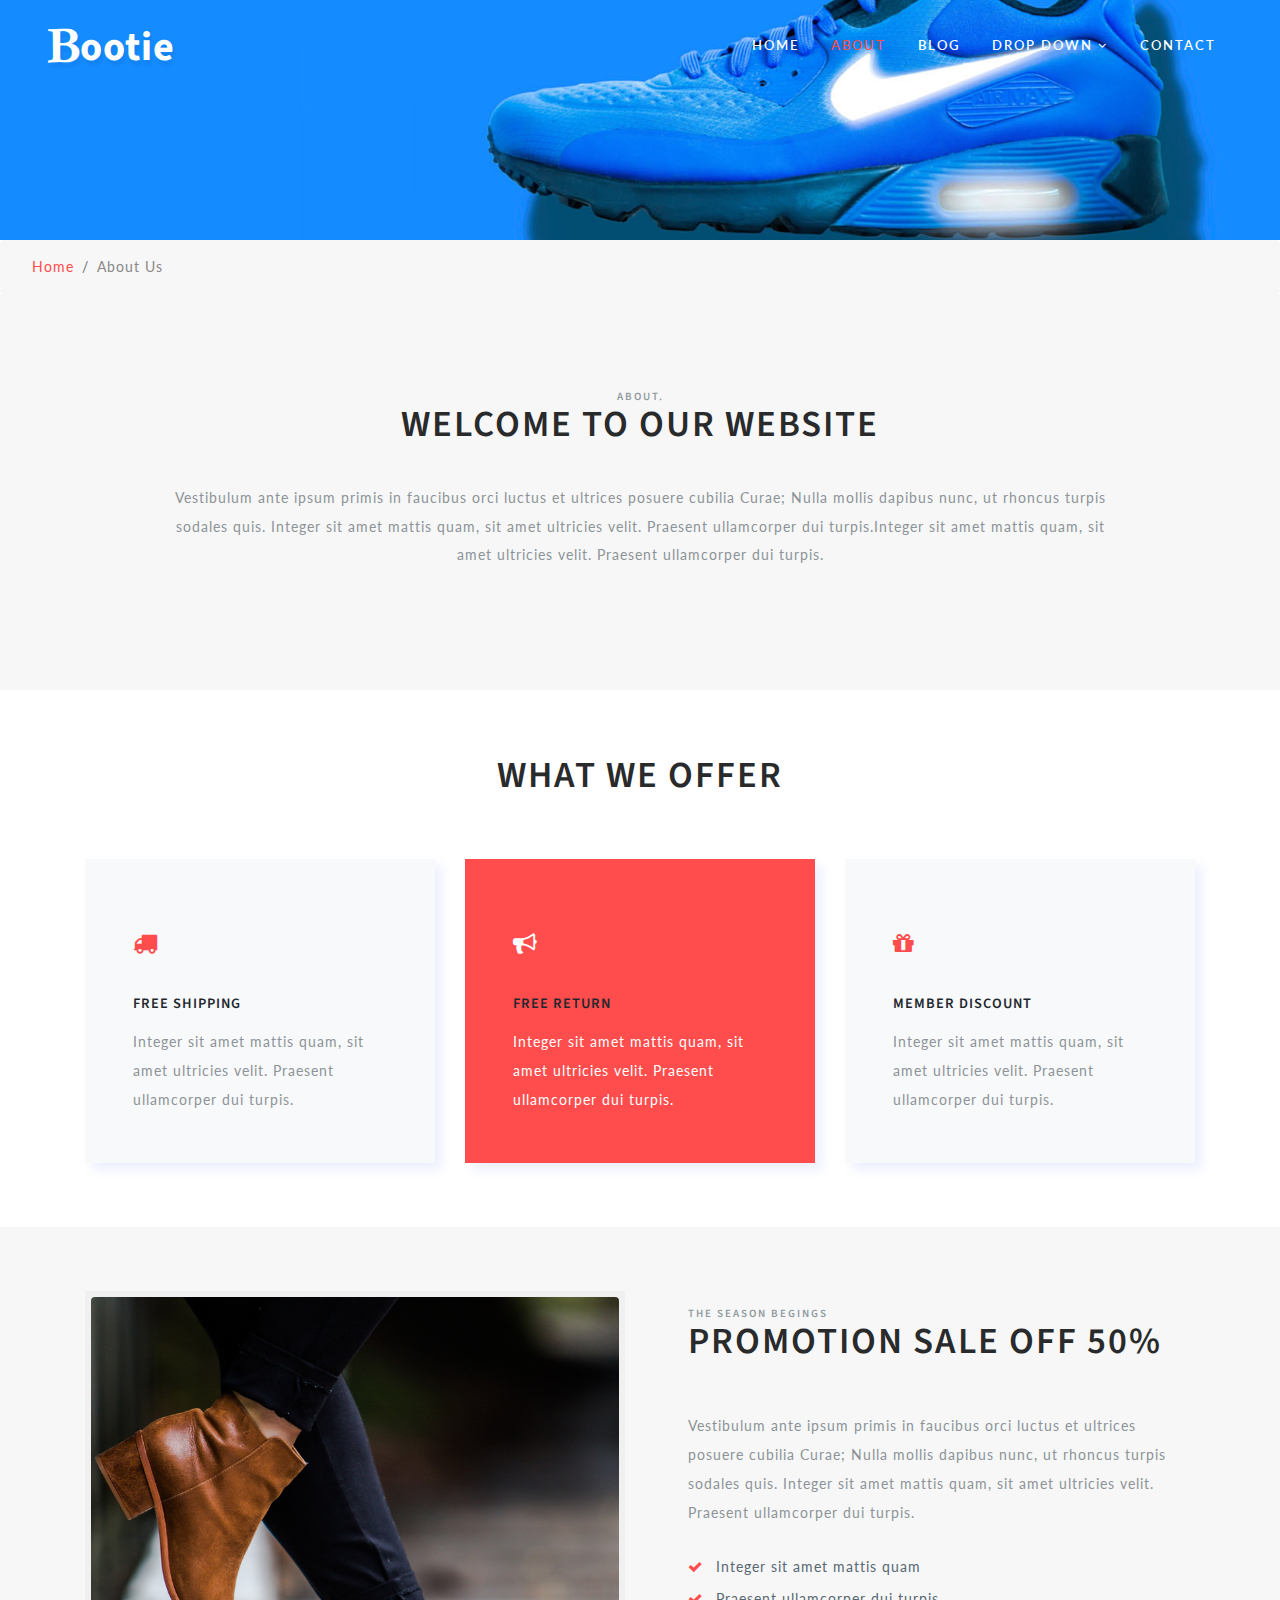
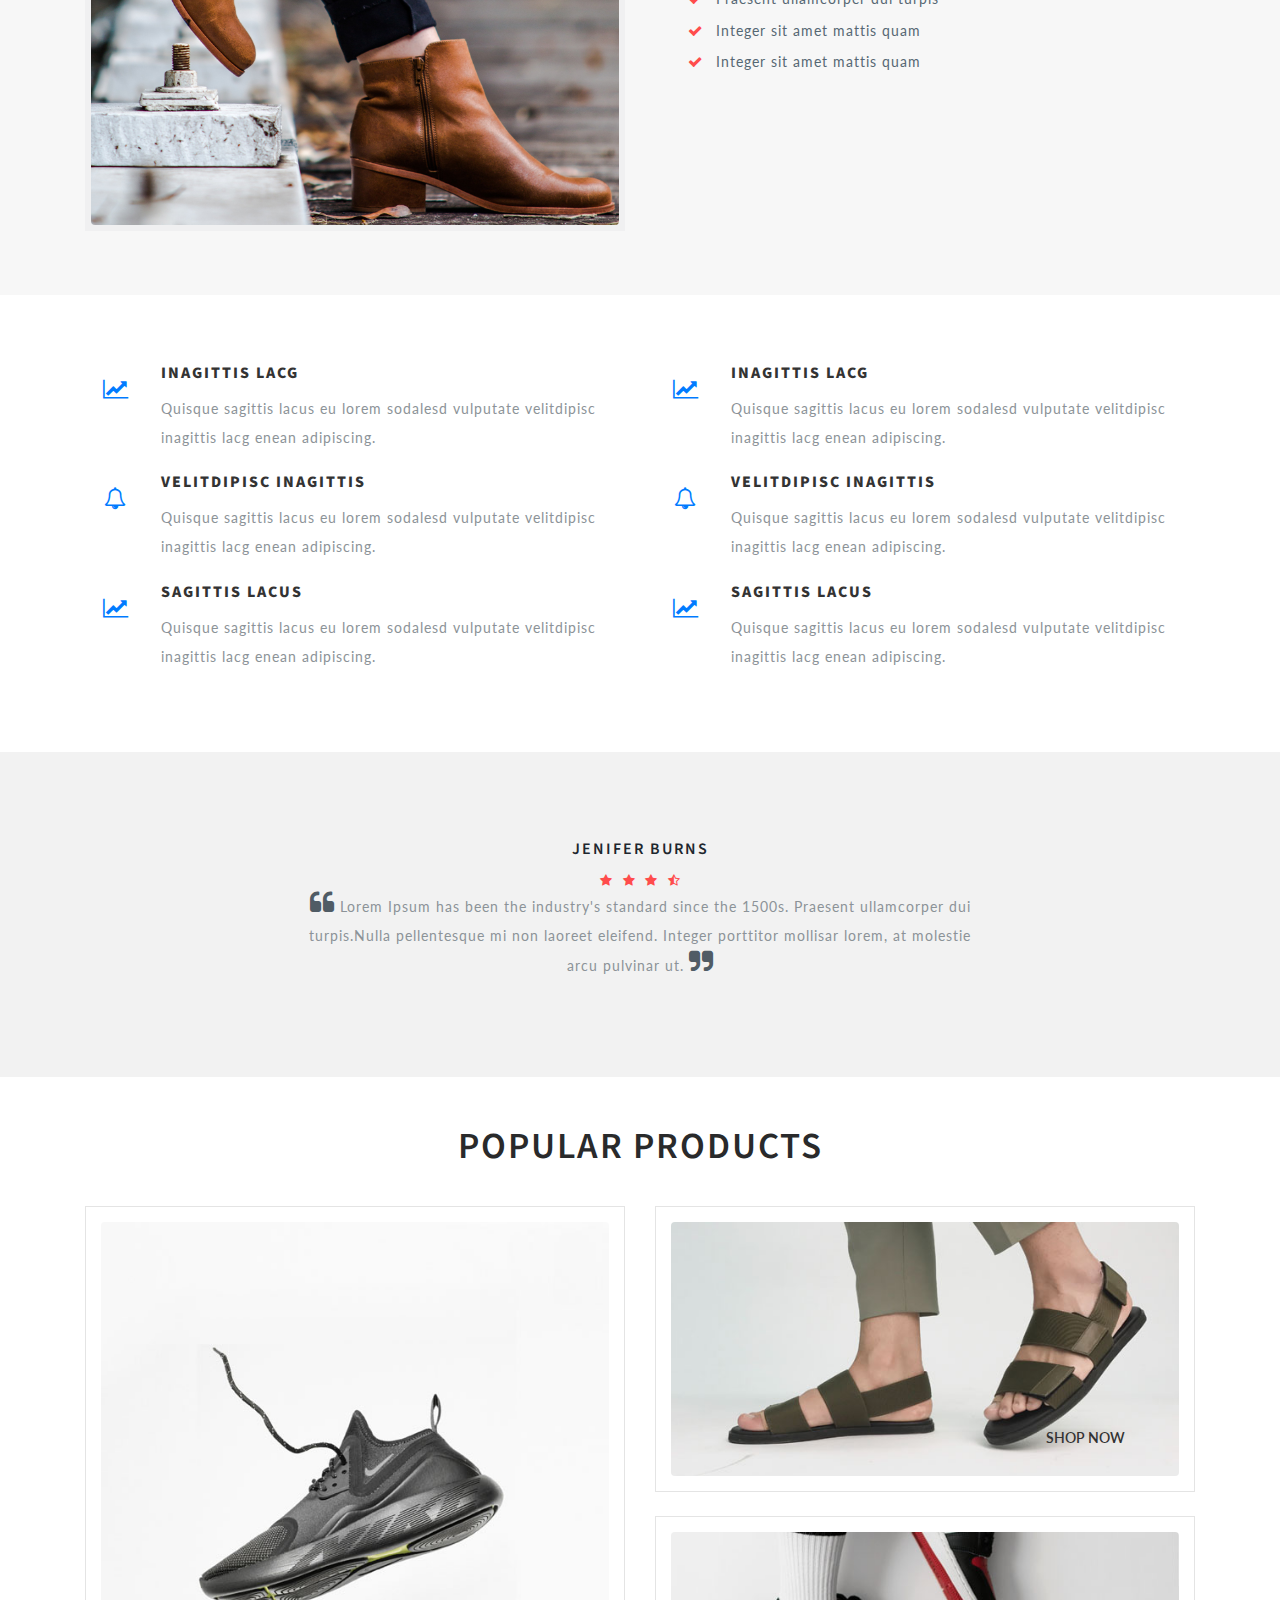
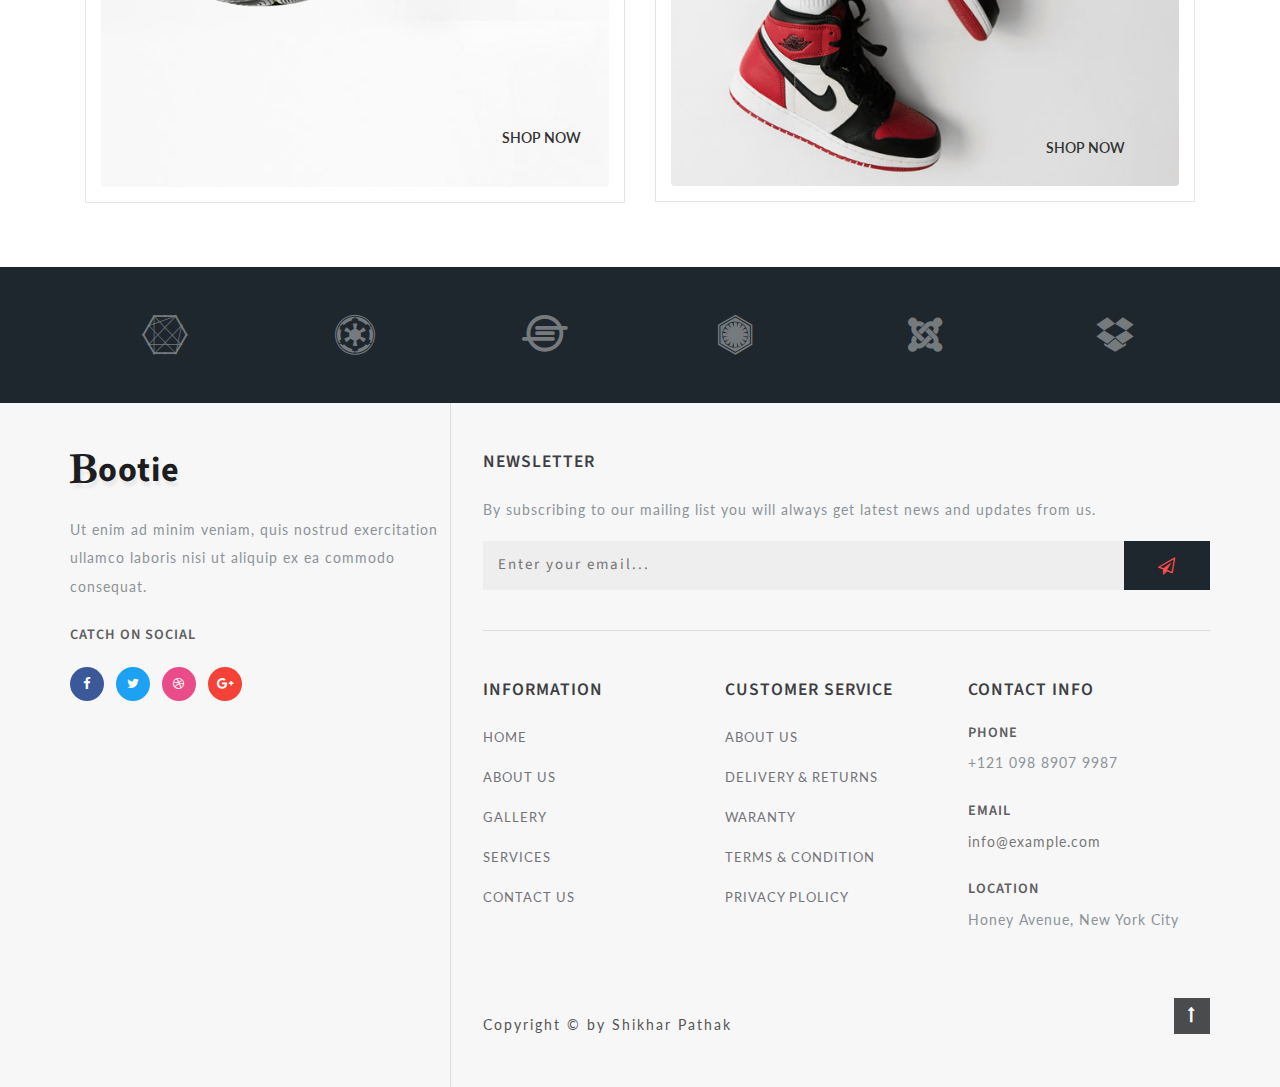
==== about.html @ 130a19c7 "final project" ====
<!DOCTYPE html>
<html lang="zxx">

<head>
    <title>Bootie Ecommerce Bootstrap Responsive Web Template | About :: W3layouts</title>
    <!-- Meta tag Keywords -->
    <meta name="viewport" content="width=device-width, initial-scale=1">
    <meta charset="UTF-8" />
    <meta name="keywords" content="Bootie Responsive web template, Bootstrap Web Templates, Flat Web Templates, Android Compatible web template, Smartphone Compatible web template, free webdesigns for Nokia, Samsung, LG, SonyEricsson, Motorola web design" />
    <script>
        addEventListener("load", function() {
            setTimeout(hideURLbar, 0);
        }, false);

        function hideURLbar() {
            window.scrollTo(0, 1);
        }
    </script>
    <!-- //Meta tag Keywords -->

    <!-- Custom-Files -->
    <link rel="stylesheet" href="css/bootstrap.css">
    <!-- Bootstrap-Core-CSS -->
    <link rel="stylesheet" href="css/style.css" type="text/css" media="all" />
    <!-- Style-CSS -->
    <!-- font-awesome-icons -->
    <link href="css/font-awesome.css" rel="stylesheet">
    <!-- //font-awesome-icons -->
    <!-- /Fonts -->
    <link href="//fonts.googleapis.com/css?family=Lato:100,100i,300,300i,400,400i,700" rel="stylesheet">
    <link href="//fonts.googleapis.com/css?family=Source+Sans+Pro:200,200i,300,300i,400,400i,600,600i,700,700i,900" rel="stylesheet">
    <!-- //Fonts -->

</head>

<body>

    <!-- mian-content -->
    <div class="main-banner inner" id="home">
        <!-- header -->
        <header class="header">
            <div class="container-fluid px-lg-5">
                <!-- nav -->
                <nav class="py-4">
                    <div id="logo">
                        <h1> <a href="index.html"><span class="fa fa-bold" aria-hidden="true"></span>ootie</a></h1>
                    </div>

                    <label for="drop" class="toggle">Menu</label>
                    <input type="checkbox" id="drop" />
                    <ul class="menu mt-2">
                        <li><a href="index.html">Home</a></li>
                        <li class="active"><a href="about.html">About</a></li>
                        <li><a href="blog.html">Blog</a></li>
                        <li>
                            <!-- First Tier Drop Down -->
                            <label for="drop-2" class="toggle">Drop Down <span class="fa fa-angle-down" aria-hidden="true"></span> </label>
                            <a href="#">Drop Down <span class="fa fa-angle-down" aria-hidden="true"></span></a>
                            <input type="checkbox" id="drop-2" />
                            <ul>
                                <li><a href="blog.html">Blog</a></li>
                                <li><a href="shop.html">Shop Now</a></li>
                                <li><a href="single.html">Single Page</a></li>
                            </ul>
                        </li>
                        <li><a href="contact.html">Contact</a></li>
                    </ul>
                </nav>
                <!-- //nav -->
            </div>
        </header>
        <!-- //header -->

    </div>
    <!--//main-content-->
    <!---->
    <ol class="breadcrumb">
        <li class="breadcrumb-item">
            <a href="index.html">Home</a>
        </li>
        <li class="breadcrumb-item active">About Us</li>
    </ol>
    <!---->
    <!--// mian-content -->
    <!--/ab -->
    <section class="hand-crafted py-5">
        <div class="container">
            <div class="inner-sec py-md-5 px-lg-5">
                <h3 class="tittle text-center"><span class="sub-tittle">About.</span> Welcome To Our Website</h3>
                <p class="mb-4 text-center px-lg-4"> Vestibulum ante ipsum primis in faucibus orci luctus et ultrices posuere cubilia Curae; Nulla mollis dapibus nunc, ut rhoncus turpis sodales quis. Integer sit amet mattis quam, sit amet ultricies velit. Praesent ullamcorper dui turpis.Integer sit amet mattis quam, sit amet ultricies velit. Praesent ullamcorper dui turpis.</p>
            </div>
        </div>
    </section>
    <!-- //ab -->
    <!--/ab -->
    <section class="about py-md-5 py-5">
        <div class="container py-md-3">
            <h3 class="tittle text-center">What We Offer</h3>
            <div class="feature-grids row">
                <div class="col-md-4 gd-bottom mt-lg-4">
                    <div class="bottom-gd p-lg-5 p-4">
                        <span class="fa fa-truck" aria-hidden="true"></span>
                        <h3 class="my-3">
                            FREE SHIPPING</h3>
                        <p>Integer sit amet mattis quam, sit amet ultricies velit. Praesent ullamcorper dui turpis.</p>
                    </div>
                </div>
                <div class="col-md-4 gd-bottom mt-lg-4">
                    <div class="bottom-gd2-active p-lg-5 p-4">
                        <span class="fa fa-bullhorn" aria-hidden="true"></span>
                        <h3 class="my-3">FREE RETURN</h3>
                        <p>Integer sit amet mattis quam, sit amet ultricies velit. Praesent ullamcorper dui turpis.</p>
                    </div>
                </div>
                <div class="col-md-4 gd-bottom mt-lg-4">
                    <div class="bottom-gd p-lg-5 p-4">
                        <span class="fa fa-gift" aria-hidden="true"></span>
                        <h3 class="my-3">MEMBER DISCOUNT</h3>
                        <p>Integer sit amet mattis quam, sit amet ultricies velit. Praesent ullamcorper dui turpis.</p>
                    </div>
                </div>

            </div>
        </div>
    </section>
    <!-- //ab -->
    <!-- /hand-crafted -->
    <section class="hand-crafted py-5">
        <div class="container py-md-3">
            <div class="row banner-grids">
                <div class="col-md-6 banner-image">
                    <div class="effect-w3">
                        <img src="images/about.jpg" alt="" class="img-fluid image1">

                    </div>

                </div>
                <div class="col-md-6 last-img pl-lg-5 p-3">
                    <h3 class="tittle mb-lg-5 mb-3"><span class="sub-tittle">THE SEASON BEGINGS </span>PROMOTION SALE OFF 50%</h3>
                    <p class="mb-4"> Vestibulum ante ipsum primis in faucibus orci luctus et ultrices posuere cubilia Curae; Nulla mollis dapibus nunc, ut rhoncus turpis sodales quis. Integer sit amet mattis quam, sit amet ultricies velit. Praesent ullamcorper dui turpis.</p>
                    <ul class="tic-info list-unstyled">
                        <li>

                            <span class="fa fa-check mr-2"></span> Integer sit amet mattis quam

                        </li>
                        <li>

                            <span class="fa fa-check mr-2"></span> Praesent ullamcorper dui turpis

                        </li>
                        <li>

                            <span class="fa fa-check mr-2"></span> Integer sit amet mattis quam

                        </li>
                        <li>

                            <span class="fa fa-check mr-2"></span> Integer sit amet mattis quam

                        </li>
                    </ul>

                </div>
            </div>
        </div>
    </section>
    <!-- //hand-crafted -->
    <!-- stats -->
    <section class="stats py-5" id="stats">
        <div class="container py-md-3">
            <div class="row stat-grids">
                <div class="col-lg-6 ser-lt">
                    <div class="d-flex services-box">
                        <div class="icon">
                            <span class="fa fa-line-chart"></span>
                        </div>
                        <!-- .Icon ends here -->
                        <div class="service-content">
                            <h4>Inagittis Lacg</h4>
                            <p class="serp">
                                Quisque sagittis lacus eu lorem sodalesd vulputate velitdipisc inagittis lacg enean adipiscing.
                            </p>
                        </div>
                        <!-- .Service-content ends here -->
                    </div>
                    <!-- .Services-box ends here -->

                    <div class="d-flex services-box ser-midd">
                        <div class="icon">
                            <span class="fa fa-bell-o"></span>
                        </div>
                        <!-- .Icon ends here -->
                        <div class="service-content">
                            <h4>Velitdipisc Inagittis</h4>
                            <p class="serp">
                                Quisque sagittis lacus eu lorem sodalesd vulputate velitdipisc inagittis lacg enean adipiscing.
                            </p>
                        </div>
                        <!-- .Service-content ends here -->
                    </div>
                    <!-- .Services-box ends here -->
                    <!-- .Services-box ends here -->

                    <div class="d-flex services-box bx-4">
                        <div class="icon">
                            <span class="fa fa-line-chart"></span>
                        </div>
                        <!-- .Icon ends here -->
                        <div class="service-content">
                            <h4>Sagittis Lacus</h4>
                            <p class="serp">
                                Quisque sagittis lacus eu lorem sodalesd vulputate velitdipisc inagittis lacg enean adipiscing.
                            </p>
                        </div>
                        <!-- .Service-content ends here -->
                    </div>
                    <!-- .Services-box ends here -->
                </div>
                <div class="col-lg-6 ser-lt ser-right">
                    <div class="d-flex services-box">
                        <div class="icon">
                            <span class="fa fa-line-chart"></span>
                        </div>
                        <!-- .Icon ends here -->
                        <div class="service-content">
                            <h4>Inagittis Lacg</h4>
                            <p class="serp">
                                Quisque sagittis lacus eu lorem sodalesd vulputate velitdipisc inagittis lacg enean adipiscing.
                            </p>
                        </div>
                        <!-- .Service-content ends here -->
                    </div>
                    <!-- .Services-box ends here -->

                    <div class="d-flex services-box ser-midd">
                        <div class="icon">
                            <span class="fa fa-bell-o"></span>
                        </div>
                        <!-- .Icon ends here -->
                        <div class="service-content">
                            <h4>Velitdipisc Inagittis</h4>
                            <p class="serp">
                                Quisque sagittis lacus eu lorem sodalesd vulputate velitdipisc inagittis lacg enean adipiscing.
                            </p>
                        </div>
                        <!-- .Service-content ends here -->
                    </div>
                    <!-- .Services-box ends here -->
                    <!-- .Services-box ends here -->

                    <div class="d-flex services-box bx-4">
                        <div class="icon">
                            <span class="fa fa-line-chart"></span>
                        </div>
                        <!-- .Icon ends here -->
                        <div class="service-content">
                            <h4>Sagittis Lacus</h4>
                            <p class="serp">
                                Quisque sagittis lacus eu lorem sodalesd vulputate velitdipisc inagittis lacg enean adipiscing.
                            </p>
                        </div>
                        <!-- .Service-content ends here -->
                    </div>
                    <!-- .Services-box ends here -->
                </div>
            </div>
        </div>
    </section>
    <!-- //stats -->
    <!--/testimonials-->
    <section class="testimonials py-5">
        <div class="container">
            <div class="test-info text-center">
                <h3 class="my-md-2 my-3">Jenifer Burns</h3>

                <ul class="list-unstyled w3layouts-icons clients">
                    <li>
                        <a href="#">
                            <span class="fa fa-star"></span>
                        </a>
                    </li>
                    <li>
                        <a href="#">
                            <span class="fa fa-star"></span>
                        </a>
                    </li>
                    <li>
                        <a href="#">
                            <span class="fa fa-star"></span>
                        </a>
                    </li>
                    <li>
                        <a href="#">
                            <span class="fa fa-star-half-o"></span>
                        </a>
                    </li>
                </ul>
                <p><span class="fa fa-quote-left"></span> Lorem Ipsum has been the industry's standard since the 1500s. Praesent ullamcorper dui turpis.Nulla pellentesque mi non laoreet eleifend. Integer porttitor mollisar lorem, at molestie arcu pulvinar ut. <span class="fa fa-quote-right"></span></p>

            </div>
        </div>
    </section>
    <!--//testimonials-->
    <!--/ab -->
    <section class="about py-5">
        <div class="container pb-lg-3">
            <h3 class="tittle text-center">Popular Products</h3>
            <div class="row">
                <div class="col-md-6 latest-left">
                    <div class="product-shoe-info shoe text-center">
                        <img src="images/img1.jpg" class="img-fluid" alt="">
                        <div class="shop-now"><a href="shop.html" class="btn">Shop Now</a></div>
                    </div>
                </div>
                <div class="col-md-6 latest-right">
                    <div class="row latest-grids">
                        <div class="latest-grid1 product-men col-12">
                            <div class="product-shoe-info shoe text-center">
                                <div class="men-thumb-item">
                                    <img src="images/img2.jpg" class="img-fluid" alt="">
                                    <div class="shop-now"><a href="shop.html" class="btn">Shop Now</a></div>
                                </div>
                            </div>
                        </div>
                        <div class="latest-grid2 product-men col-12 mt-lg-4">
                            <div class="product-shoe-info shoe text-center">
                                <div class="men-thumb-item">
                                    <img src="images/img3.jpg" class="img-fluid" alt="">
                                    <div class="shop-now"><a href="shop.html" class="btn">Shop Now</a></div>

                                </div>
                            </div>
                        </div>
                    </div>
                </div>
            </div>
        </div>
    </section>
    <!-- //ab -->
    <!-- brands -->
    <section class="brands py-5" id="brands">
        <div class="container py-lg-0">
            <div class="row text-center brand-items">
                <div class="col-sm-2 col-3">
                    <a href="#"><span class="fa fa-connectdevelop" aria-hidden="true"></span></a>
                </div>
                <div class="col-sm-2 col-3">
                    <a href="#"><span class="fa fa-empire" aria-hidden="true"></span></a>
                </div>
                <div class="col-sm-2 col-3">
                    <a href="#"><span class="fa fa-ioxhost" aria-hidden="true"></span></a>
                </div>
                <div class="col-sm-2 col-3">
                    <a href="#"><span class="fa fa-first-order" aria-hidden="true"></span></a>
                </div>
                <div class="col-sm-2 col-3 mt-sm-0 mt-4">
                    <a href="#"><span class="fa fa-joomla" aria-hidden="true"></span></a>
                </div>
                <div class="col-sm-2 col-3 mt-sm-0 mt-4">
                    <a href="#"><span class="fa fa-dropbox" aria-hidden="true"></span></a>
                </div>
            </div>
        </div>
    </section>
    <!-- brands -->
    <!-- footer -->
    <footer>
        <div class="container">
            <div class="row footer-top">
                <div class="col-lg-4 footer-grid_section_w3layouts">
                    <h2 class="logo-2 mb-lg-4 mb-3">
                        <a href="index.html"><span class="fa fa-bold" aria-hidden="true"></span>ootie</a>
                    </h2>
                    <p>Ut enim ad minim veniam, quis nostrud exercitation ullamco laboris nisi ut aliquip ex ea commodo consequat.</p>
                    <h4 class="sub-con-fo ad-info my-4">Catch on Social</h4>
                    <ul class="w3layouts_social_list list-unstyled">
                        <li>
                            <a href="#" class="w3pvt_facebook">
                                <span class="fa fa-facebook-f"></span>
                            </a>
                        </li>
                        <li class="mx-2">
                            <a href="#" class="w3pvt_twitter">
                                <span class="fa fa-twitter"></span>
                            </a>
                        </li>
                        <li>
                            <a href="#" class="w3pvt_dribble">
                                <span class="fa fa-dribbble"></span>
                            </a>
                        </li>
                        <li class="ml-2">
                            <a href="#" class="w3pvt_google">
                                <span class="fa fa-google-plus"></span>
                            </a>
                        </li>
                    </ul>
                </div>
                <div class="col-lg-8 footer-right">
                    <div class="w3layouts-news-letter">
                        <h3 class="footer-title text-uppercase text-wh mb-lg-4 mb-3">Newsletter</h3>

                        <p>By subscribing to our mailing list you will always get latest news and updates from us.</p>
                        <form action="#" method="post" class="w3layouts-newsletter">
                            <input type="email" name="Email" placeholder="Enter your email..." required="">
                            <button class="btn1"><span class="fa fa-paper-plane-o" aria-hidden="true"></span></button>

                        </form>
                    </div>
                    <div class="row mt-lg-4 bottom-w3layouts-sec-nav mx-0">
                        <div class="col-md-4 footer-grid_section_w3layouts">
                            <h3 class="footer-title text-uppercase text-wh mb-lg-4 mb-3">Information</h3>
                            <ul class="list-unstyled w3layouts-icons">
                                <li>
                                    <a href="index.html">Home</a>
                                </li>
                                <li class="mt-3">
                                    <a href="about.html">About Us</a>
                                </li>
                                <li class="mt-3">
                                    <a href="#">Gallery</a>
                                </li>
                                <li class="mt-3">
                                    <a href="#">Services</a>
                                </li>
                                <li class="mt-3">
                                    <a href="contact.html">Contact Us</a>
                                </li>
                            </ul>
                        </div>
                        <div class="col-md-4 footer-grid_section_w3layouts">
                            <!-- social icons -->
                            <div class="agileinfo_social_icons">
                                <h3 class="footer-title text-uppercase text-wh mb-lg-4 mb-3">Customer Service</h3>
                                <ul class="list-unstyled w3layouts-icons">

                                    <li>
                                        <a href="#">About Us</a>
                                    </li>
                                    <li class="mt-3">
                                        <a href="#">Delivery & Returns</a>
                                    </li>
                                    <li class="mt-3">
                                        <a href="#">Waranty</a>
                                    </li>
                                    <li class="mt-3">
                                        <a href="#">Terms & Condition</a>
                                    </li>
                                    <li class="mt-3">
                                        <a href="#">Privacy Plolicy</a>
                                    </li>
                                </ul>
                            </div>
                            <!-- social icons -->
                        </div>
                        <div class="col-md-4 footer-grid_section_w3layouts my-md-0 my-5">
                            <h3 class="footer-title text-uppercase text-wh mb-lg-4 mb-3">Contact Info</h3>
                            <div class="contact-info">
                                <div class="footer-address-inf">
                                    <h4 class="ad-info mb-2">Phone</h4>
                                    <p>+121 098 8907 9987</p>
                                </div>
                                <div class="footer-address-inf my-4">
                                    <h4 class="ad-info mb-2">Email </h4>
                                    <p><a href="mailto:info@example.com">info@example.com</a></p>
                                </div>
                                <div class="footer-address-inf">
                                    <h4 class="ad-info mb-2">Location</h4>
                                    <p>Honey Avenue, New York City</p>
                                </div>
                            </div>
                        </div>


                    </div>
                    <div class="cpy-right text-left row">
                        <p class="col-md-10">Copyright &copy; by Shikhar Pathak 
                        </p>
                        <!-- move top icon -->
                        <a href="#home" class="move-top text-right col-md-2"><span class="fa fa-long-arrow-up" aria-hidden="true"></span></a>
                        <!-- //move top icon -->
                    </div>
                </div>
            </div>
        </div>
    </footer>
    <!-- //footer -->

</body>

</html>
---- css/style.css ----
/*--
	Author: W3Layouts
	Author URL: http://w3layouts.com
	License: Creative Commons Attribution 3.0 Unported
	License URL: http://creativecommons.org/licenses/by/3.0/
--*/

html,
body {
    margin: 0;
    font-size: 100%;
    background: #fff;
    font-family: 'Lato', sans-serif;
    scroll-behavior: smooth;
}
body a {
    text-decoration: none;
    transition: 0.5s all;
    -webkit-transition: 0.5s all;
    -moz-transition: 0.5s all;
    -o-transition: 0.5s all;
    -ms-transition: 0.5s all;
}

a:hover {
    text-decoration: none;
}
input[type="button"],
input[type="submit"],
input[type="text"],
input[type="email"],
input[type="search"] {
    transition: 0.5s all;
    -webkit-transition: 0.5s all;
    -moz-transition: 0.5s all;
    -o-transition: 0.5s all;
    -ms-transition: 0.5s all;
    font-family: 'Source Sans Pro', sans-serif;
}

h1,
h2,
h3,
h4,
h5,
h6 {
    margin: 0;
    letter-spacing: 1px;
    font-weight: 600;
    font-family: 'Source Sans Pro', sans-serif;
}

p {
    font-size:0.9em;
    color: #8c9398;
    line-height: 2em;
    letter-spacing: 1px;
}

ul {
    margin: 0;
    padding: 0;
}

body img {
    border-radius: 4px;
    -webkit-border-radius: 4px;
    -o-border-radius: 4px;
    -moz-border-radius: 4px;
    -ms-border-radius: 4px;
}

.breadcrumb,
ol {
    margin-bottom: 0 !important;
}

/*--/header --*/

/* header */

/* CSS Document */

header {
    position: absolute;
    z-index: 9;
    width: 100%;
}

.toggle,
[id^=drop] {
    display: none;
}

/* Giving a background-color to the nav container. */

nav {
    margin: 0;
    padding: 0;
}


#logo a {
    float: left;
    display: initial;
    margin: 0;
    letter-spacing: 1px;
    color: #fff;
    font-size: 1em;
    font-weight: 700;
    text-shadow: 2px 5px 3px rgba(0, 0, 0, 0.06);
}



/* Since we'll have the "ul li" "float:left"
 * we need to add a clear after the container. */

nav:after {
    content: "";
    display: table;
    clear: both;
}

/* Removing padding, margin and "list-style" from the "ul",
 * and adding "position:reltive" */

nav ul {
    float: right;
    padding: 0;
    margin: 0;
    list-style: none;
    position: relative;
}

/* Positioning the navigation items inline */

nav ul li {
    margin: 0px 1em;
    display: inline-block;
    float: left;
}

/* Styling the links */

.menu li a {
    font-weight: 600;
    font-size: 0.8em;
    letter-spacing: 2px;
    padding-left: 0;
    padding-right: 0;
    padding: 10px 0;
    color: #fff;
    text-transform: uppercase;
    -webkit-transition: 0.5s all ease;
    -moz-transition: 0.5s all ease;
    -o-transition: 0.5s all ease;
    -ms-transition: 0.5s all ease;
}


.menu li ul li a {
    color: #555;
    padding: 10px 10px;
    font-size: 0.8em;
}


.menu li ul li:hover {
    background: #f8f9fa;
}

/* Background color change on Hover */

nav .menu li a:hover {
    color: #ff4c4c;
}

.menu li.active a {
    color: #ff4c4c;
}

/* Hide Dropdowns by Default
 * and giving it a position of absolute */

nav ul ul {
    display: none;
    position: absolute;
    /* has to be the same number as the "line-height" of "nav a" */
    top: 30px;
    background: #fff;
    padding: 10px;
}

/* Display Dropdowns on Hover */

nav ul li:hover > ul {
    display: inherit;
}

/* Fisrt Tier Dropdown */

nav ul ul li {
    width: 170px;
    float: none;
    display: list-item;
    position: relative;
    margin: 0;
}

nav ul ul li a {
    color: #333;
    padding: 5px 10px;
    display: block;
}

/* Second, Third and more Tiers	
 * We move the 2nd and 3rd etc tier dropdowns to the left
 * by the amount of the width of the first tier.
*/

nav ul ul ul li {
    position: relative;
    top: -60px;
    /* has to be the same number as the "width" of "nav ul ul li" */
    left: 170px;
}


/* Change ' +' in order to change the Dropdown symbol */

li > a:only-child:after {
    content: '';
}


/* Media Queries
--------------------------------------------- */

@media all and (max-width: 768px) {

    #logo {
        display: block;
        padding: 0;
        width: 100%;
        text-align: center;
        float: none;
    }

    nav {
        margin: 0;
    }

    /* Hide the navigation menu by default */
    /* Also hide the  */
    .toggle + a,
    .menu {
        display: none;
    }

    /* Stylinf the toggle lable */
    .toggle {
        display: block;
        padding: 8px 20px;
        font-size: 0.8em;
        text-decoration: none;
        border: none;
        float: right;
        background-color: #ffffff;
        color: #333;
        cursor: pointer;
        text-transform: uppercase;
    }

    .menu .toggle {
        float: none;
        text-align: center;
        margin: auto;
        width: 80%;
        padding: 5px;
        font-weight: normal;
        font-size: 16px;
        letter-spacing: 1px;
    }

    .toggle:hover {
        color: #333;
        background-color: #fff;
    }

    /* Display Dropdown when clicked on Parent Lable */
    [id^=drop]:checked + ul {
        display: block;
        background: rgba(16, 16, 16, 0.85);
        padding: 15px 0;
        text-align: center;
    }

    /* Change menu item's width to 100% */
    nav ul li {
        display: block;
        width: 100%;
        padding: 5px 0;
        margin: 0 0;
    }

    nav ul ul .toggle,
    nav ul ul a {
        padding: 0 40px;
    }

    nav ul ul ul a {
        padding: 0 80px;
    }

    nav a:hover,
    nav ul ul ul a {
        background-color: transparent;
    }

    nav ul li ul li .toggle,
    nav ul ul a,
    nav ul ul ul a {
        padding: 14px 20px;
        color: #FFF;
        font-size: 17px;
    }


    nav ul li ul li .toggle,
    nav ul ul a {
        background-color: #212121;
    }
    .menu li ul li a {
        color: #fff;
    }
    /* Hide Dropdowns by Default */
    nav ul ul {
        float: none;
        position: static;
        color: #ffffff;
        /* has to be the same number as the "line-height" of "nav a" */
    }

    /* Hide menus on hover */
    nav ul ul li:hover > ul,
    nav ul li:hover > ul {
        display: none;
    }
    nav ul ul{
        background:none!important;
    }
    /* Fisrt Tier Dropdown */
    nav ul ul li {
        display: block;
        width: 100%;
        padding: 0;
    }

    nav ul ul ul li {
        position: static;
        /* has to be the same number as the "width" of "nav ul ul li" */
    }

    nav ul ul li a {
        color: #fff;
        font-size: 0.85em;
    }
}

@media all and (max-width: 330px) {

    nav ul li {
        display: block;
        width: 94%;
    }

}

/* header */

/*--/banner --*/

.main-banner {
    background: url(../images/banner.jpg)no-repeat center;
    -webkit-background-size: cover;
    -moz-background-size: cover;
    -o-background-size: cover;
    -ms-background-size: cover;
    background-size: cover;
    position: relative;
    height: 50em;
}

.main-banner.inner {
    background: url(../images/banner.jpg)no-repeat center;
    -webkit-background-size: cover;
    -moz-background-size: cover;
    -o-background-size: cover;
    -ms-background-size: cover;
    background-size: cover;
    position: relative;
    height: 20em;
}

/*-- place holder --*/

.banner-form ::-webkit-input-placeholder {
    /* Chrome/Opera/Safari */
    color: #ccc;
}

.banner-form ::-moz-placeholder {
    /* Firefox 19+ */
    color: #ccc;
}

.banner-form :-ms-input-placeholder {
    /* IE 10+ */
    color: #ccc;
}

.banner-form :-moz-placeholder {
    /* Firefox 18- */
    color: #ccc;
}

.banner-info {
    padding: 16em 0 0em 3em;
    width: 32%;
}

.banner-info h3 {
    font-size: 3.5em;
    letter-spacing: 2px;
    color: #fff;
    text-transform: uppercase;
    text-shadow: 2px 5px 3px rgba(0, 0, 0, 0.06);
}

.banner-info p {
    color: #fff;
    font-size: 0.8em;
    letter-spacing: 2px;
    font-weight: 400;
    text-transform: uppercase;
    margin: 0;
    text-shadow: 2px 5px 3px rgba(0, 0, 0, 0.06);
}
.ban-buttons a {
    background: #fff;
    padding: 11px 31px;
    font-size: 13px;
    letter-spacing: 1px;
    color: #ff4c4c;
    border-radius: 0px;
    display: inline-block;
    box-shadow: 0 12px 60px rgba(0, 0, 0, .2);
    -webkit-box-shadow: 0 12px 60px rgba(0, 0, 0, .2);
    -o-box-shadow: 0 12px 60px rgba(0, 0, 0, .2);
    -moz-box-shadow: 0 12px 60px rgba(0, 0, 0, .2);
    -ms-box-shadow: 0 12px 60px rgba(0, 0, 0, .2);
    border: #fff;
    transition: 0.5s all;
    -webkit-transition: 0.5s all;
    -moz-transition: 0.5s all;
    -o-transition: 0.5s all;
    -ms-transition: 0.5s all;
    font-weight: 600;
    text-transform: uppercase;
}

.ban-buttons a.active,
.ban-buttons a:hover {
    opacity: 0.8;
}

a.btn.active {
    background: #10adfb;
    color: #fff;
    border: #10adfb;
}

/*-- //place holder --*/

/*-- //banner --*/

/*-- features --*/
.hand-crafted {
    background: #f7f7f7;
}

h3.tittle {
    font-size: 2.5em;
    letter-spacing: 2px;
    color: #292a2b;
    text-transform: uppercase;
    margin-bottom: 1em;
}

.sub-tittle {
    font-size: 0.3em;
    color: #919aa0;
    letter-spacing: 2px;
    display: block;
    text-transform: uppercase;
}

.events-info .sub-tittle {
    font-size: 0.7em;
}

ul.events-icons.new-inf img {
    border-radius: 50%;
    border-radius: 50%;
    -webkit-border-radius: 50%;
    -o-border-radius: 50%;
    -moz-border-radius: 50%;
    -ms-border-radius: 50%;
    box-shadow: 2px 2px 2px 1px rgba(0, 0, 0, 0.15);
}

.feature-grids h3,
.bottom-gd.fea h3 {
    color: #05c46b;
    letter-spacing: 1px;
    margin-top: 0em;
    font-size: 1.4em;
}

.feature-grids p {
    margin: 0;
}

.feature-grids span {
    font-size: 1.5em;
    text-align: center;
    color: #ff4c4c;
    line-height: 3em;
}

.bottom-gd,
.bottom-gd2-active {
    background: #f8f9fa;
    transition: 2s all;
    -webkit-transition: 2s all;
    -moz-transition: 2s all;
    -ms-transition: 2s all;
    -o-transition: 2s all;
    box-shadow: 7px 7px 10px 0 rgba(76, 110, 245, .1);
    padding: 2em 0;
}

.bottom-gd2-active {
    background: #ff4c4c;
    transition: 2s all;
    -webkit-transition: 2s all;
    -moz-transition: 2s all;
    -ms-transition: 2s all;
    -o-transition: 2s all;
}

.bottom-gd:hover.f1 span,
.bottom-gd2-active span {
    color: #fff;
}

.bottom-gd2-active p {
    color: #fff;
}

.bottom-gd2-active h3 {
    color: #fff;
}

.feature-grids h3,
.bottom-gd.fea h3 {
    font-size: 0.9em;
    color: #1e272e;
    text-transform: uppercase;
    font-weight: 600;
}

ul.tic-info li span {
    color: #ff4c4c;
}

ul.tic-info li {
    color: #566773;
    font-size: 0.9em;
    line-height: 2.2em;
    letter-spacing: 1px;
}

.effect-w3 {
    padding: 6px;
    background: #f0f0f1;
}

.bottom-gd.row {
    margin: 0;
}

/*-- //features --*/
/*-- /New-Arrivals --*/
.product-shoe-info {
    padding: 15px;
    border: 1px solid #e4e4e4;
}

.item-info-product h4 a {
    color: #080808;
    font-size: 15px;
    letter-spacing: 1px;
    text-transform: uppercase;
    font-weight: 700;
}

span.money {
    font-size: 1em;
    font-weight: 800;
    color: #ff4c4c;
    letter-spacing: 2px;
}

.product_price {
    margin: 1em 0 0 0;
    padding: 1em 0 0 0;
    border-top: 1px solid #ddd;
}

ul.stars li {
    display: inline-block;
    margin: 0 0.2em;
}

ul.stars li a span {
    font-size: 0.7em;
    color: #6a6c6d;
}
ul.stars li a span:hover{
    opacity:0.8;
}
span.product-new-top {
    background: #414b52;
    font-size: 0.8em;
    text-transform: uppercase;
    padding: 0.3em 1.2em;
    color: #fff;
}

/*-- //New-Arrivals --*/

section#brands {
    background: #1e272e;
}

.brand-items a span {
    color: #757a7d;
    font-size: 2.5em;
}

/*--about-grids--*/
.service-content {
    margin-left: 1em;
}
.icon span {
    width: 60px;
    height: 60px;
    color: #007bff;
    line-height: 60px;
    text-align: center;
    font-size: 22px;
    transition: all 1s;
    -moz-transition: all 1s;
    -webkit-transition: all 1s;
    -o-transition: all 1s;
}
.service-content h4 {
    font-size: 1.15em;
    line-height: 1.75em;
    font-weight: 800;
    text-transform: uppercase;
    color: #333;
    letter-spacing: 2px;
    margin-bottom: 0.5em;
}

/*-- /testimonials --*/

.testimonials {
    background: #f2f2f2;
}

.test-info {
    padding: 2em 0;
    margin: 0 auto;
    width: 60%;
}

.test-info h3 {
    font-size: 1em;
    color: #1e272e;
    letter-spacing: 2px;
    text-transform: uppercase;
    font-weight: 600;
}

.test-img img {
    border-radius: 50%;
    -webkit-border-radius: 50%;
    -o-border-radius: 50%;
    -ms-border-radius: 50%;
    -moz-border-radius: 50%;
    padding: 4px;
    background: hsla(21, 60%, 94%, 0.33);
    width: 15%;
}

.w3layouts-footer.test-soc ul li {
    display: inline-block;
    margin: 0 0.3em;
}

.w3layouts-footer.test-soc ul li a span {
    color: #fff;
    margin: 0 0.5em;
}

.test-info p span {
    font-size: 1.8em;
    color: #505c65;
}

ul.list-unstyled.w3layouts-icons.clients li {
    margin: 0 0.2em;
    text-align: center;
    display: inline-block;
}

ul.list-unstyled.w3layouts-icons.clients li span {
    font-size: 0.8em;
    color: #ff4c4c;
}

ul.list-unstyled.w3layouts-icons.clients li span:hover {
    opacity: 0.8;
    transition: 0.5s all;
    -webkit-transition: 0.5s all;
    -moz-transition: 0.5s all;
    -o-transition: 0.5s all;
    -ms-transition: 0.5s all;

}

/*-- //testimonials --*/
.men-thumb-item{
   position: relative;
}
.item-info-product h4 {
    margin-top: 0.5em;
}
.shop-now{
    position: absolute;
    bottom: 8%;
    right: 8%;
}
.shop-now a {
    font-size: 0.9em;
    text-transform: uppercase;
    font-weight: 600;
    text-decoration:none;
    color:#333;
}
h4.group.card-title {
    font-size: 1.2em;
    letter-spacing: 2px;
    color: #464f56;
}
/*--/breadcrumb--*/
ol.breadcrumb {
    background: none;
    margin: 0;
    padding: 1em 2em;
    background: #f7f7f7;
}
li.breadcrumb-item {
    font-size: 0.9em;
    letter-spacing: 1px;
}
.breadcrumb-item.active {
    color: #888;
}
li.breadcrumb-item a {
    color: #ff4c4c;
}
/*--//breadcrumbr--*/
/*--/shop--*/
/*-- special deals --*/

.img-deal1 {
    padding: 0;
}

.img-deal1 h3 {
        color: #495057;
        font-size: 13px;
        margin-bottom: 10px;
        text-transform: uppercase;
    }
    
    
.img-deal1 a {
    font-size: 14px;
    color: #6d6c6c;
}

.img-deals img {
    border: 1px solid #ddd;
}
ul.w3layouts-box-list li {
    list-style: none;
    display: block;
    margin-bottom: 0.9em;
    color: #8c9398;
    letter-spacing: 1px;
    font-size: 0.9em;
}
.grid-img-right{
background: url(../images/single.jpg)no-repeat center;
-webkit-background-size: cover;
-moz-background-size: cover;
-o-background-size: cover;
-ms-background-size: cover;
background-size: cover;
position: relative;
height:15em;
padding:5.5em 2em 0 0;
}
.grid-img-right span.money{
    color: #fff;
    display:block;
}
.grid-img-right a {
    font-size: 0.9em;
    text-transform: uppercase;
    font-weight: 600;
    text-decoration: none;
    color: #fff;
    padding:0;

}
.desc1-left {
    border: 1px solid #ddd;
}
.desc1-right h3 {
    text-shadow: 0 1px 0 #ffffff;
    color: #1e272e;
    font-size: 1.1em;
    margin-bottom: 15px;
}
.desc1-right h5 {
    font-size: 1.3em;
    color: #62676b;
    line-height: 1.5em;
    -webkit-text-stroke: 0.2px;
    font-weight: 400;
}
.share h4 {
    font-size: 0.9em;
    color: #555555;
    margin-bottom: 10px;
    text-transform: uppercase;
    text-shadow: 0 1px 0 #ffffff;
    font-weight: 400;
}
.desc1-right h5 span {
    text-decoration: line-through;
}
.desc1-right h5 a {
    margin-left: 5px;
    color: #555555;
    text-transform: capitalize;
    font-size: 14px;
    -webkit-text-stroke: 0px;
    letter-spacing: 0px;
}
.available span a {
    margin: 4% 0;
    display: block;
    color: #555555;
    font-size: 0.8725em;
    text-transform: uppercase;
    text-shadow: 0 1px 0 #ffffff;
    text-decoration: underline;
}
h3.shop-sing {
    text-transform: uppercase;
    font-size: 1.2em;
    letter-spacing: 2px;
    margin: 1.5em 0 2em 0;
    color: #323a40;
}
p.italic-blue {
    font-style: italic;
    color: #89bff3;
    font-weight: 500;
}
/*--//shop--*/
/*-- customer --*/

.customer-rev ul li span {
    color: #f58b8d;
    font-size: 0.8em
}
h3.sear-head {
    color: #1e272e;
    margin-bottom: 20px;
    font-size: 1em;
    font-weight: 600;
    text-transform: uppercase;
    letter-spacing: 2px;
}
.customer-rev ul li {
	list-style: none;
}
.customer-rev ul li a span {
    color: #a4a6a9;
    font-weight: normal;
    margin-right: 4px;
}


/*-- //customer --*/

/*--/footer--*/

footer {
    background: #f7f7f7;
}

h3.footer-title {
    font-size: 1.1em;
    font-weight: 600;
    letter-spacing: 1px;
    color: #3d3f44;
}

footer p {
    font-size: 0.9em;
}

form.w3layouts-newsletter {
    display: flex;
    margin-bottom: 2.5em;
}

.bottom-w3layouts-sec-nav {
    border-top: 1px solid #ddd;
}

.w3layouts-newsletter input[type="email"] {
    padding: 0.6em 1em;
    font-size: 15px;
    color: #000;
    outline: none;
    letter-spacing: 2px;
    border: none;
    border: none;
    flex-basis: 100%;
    background: #efeeee;
}

.w3layouts-newsletter button.btn1 {
    color: #ff4c4c;
    font-size: 17px;
    letter-spacing: 1px;
    padding: 14px 0;
    border: transparent;
    text-transform: uppercase;
    -webkit-transition: 0.5s all;
    -moz-transition: 0.5s all;
    transition: 0.5s all;
    background: #1e272e;
    font-weight: 600;
    cursor: pointer;
    border-radius: 0;
    padding: 0.7em 2em;
}

h2.logo-2 a {
    font-weight: 700;
    font-size: 34px;
    color: #1c1d21;
    text-shadow: 2px 5px 3px rgba(0, 0, 0, 0.06);
    letter-spacing: 1px;
}
/*--contact--*/
.contact-right-content input[type="text"], .contact-right-content input[type="email"],.contact-right-content input[type="tel"], .contact-right-content textarea {
    padding: 0.8em 1em;
    color: #495057;
    border: none;
    border-radius: 0em;
    font-size: 1em;
    letter-spacing: 1px;
    margin-bottom: 1em;
    -webkit-appearance: none;
    outline: none;
    /* display: block; */
    width: 100%;
    background: #f0f1f3;
}
.contact-right-content input[type="submit"] {
    outline: none;
    border: none;
    cursor: pointer;
    font-size: 15px;
    color: #fff;
    padding: 12px 40px;
    text-transform: uppercase;
    letter-spacing: 1px;
    display: inline-block;
    background: #212529;
    font-weight: 700;
    -webkit-transition: all 0.3s;
    -moz-transition: all 0.3s;
    transition: all 0.3s;
    border-radius:0em;
}
.contact-left-content h4 {
    color: #3d3f44;
    font-weight: 600;
    font-size: 0.95em;
    text-transform: uppercase;
    letter-spacing: 2px;
}
.contact-left-content a{
    color: #8c9398;
}
.contact-left-content p{
    margin-bottom:0;
}
.contact-left-content {
    padding-left: 2em;
}
.contact-right-content textarea {
    min-height: 10em;
}
/*--//contact--*/
.map-fo iframe {
    min-height: 350px;
    border: none;
    background: #e8eaec;
    padding: 0.4em;
    width: 100%;
}

/* social icons */
.w3layouts_social_list li {
    display: inline-block;
}

.w3layouts_social_list li a {
    width: 34px;
    height: 34px;
    text-align: center;
    display: inline-block;
    font-size: 13px;
    border-radius: 50%;
}

.w3layouts_social_list li a span {
    color: #fff;
    line-height: 34px;
}

a.w3pvt_facebook {
    background: #3b5998;
}

a.w3pvt_twitter {
    background: #1da1f2;
}

a.w3pvt_dribble {
    background: #ea4c89;
}

a.w3pvt_google {
    background: #F44336;
}

/* //social-icons */

/* contact address */
.contact-info h4,
h4.sub-con-fo {
    font-size: 0.9em;
    letter-spacing: 1px;
    color: #5e5e61;
    font-weight: 600;
    text-transform: uppercase;
}

.footer-grid_section_w3layouts li a {
    color: #727377;
    font-size: 0.8em;
    letter-spacing: 1px;
}

.footer-grid_section_w3layouts li a:hover {
    opacity: 0.8;
}

.footer-title h3 {
    font-size: 24px;
    color: #f3f3f3;
    letter-spacing: 1px;
}

ul.w3layouts-icons li a {
    text-transform: uppercase;
}

.footer-right {
    border-left: 1px solid #ddd;
    padding: 3em 0em 3em 2em;
}

.footer-grid_section_w3layouts {
    padding: 3em 0;
}
.contact-info a {
    color: #777;
}
/* //contact address */

/* copyright */
.cpy-right-sec {
    background: #1c1d21;
}

.cpy-right {
    display: flex;
}

.cpy-right p {
    letter-spacing: 2px;
    font-size: 14px;
    margin-bottom: 0;
    margin-top: 0.9em;
    color: #555;
}

.cpy-right p a {
    color: #555;
}

.cpy-right p a:hover {
    color: #ff6b6b;
}

/* //copyright */

/*--//footer--*/

/*-- to-top --*/
a.move-top span {
    color: #fff;
    width: 36px;
    height: 36px;
    text-align: center;
    border: none;
    line-height: 2em;
    background: #4a4b4c;
}

/*-- //to-top --*/

@media(max-width:1366px) {
    .main-banner {
        height: 45em;
    }
    .banner-info {
        padding: 16em 0 0em 3em;
        width: 38%;
    }
    .service-content h4 {
        font-size: 1em;
    }
}

@media(max-width:1280px) {
    h3.tittle {
        font-size: 2.3em;
    }
    .main-banner {
        height: 40em;
    }
    .main-banner.inner {
        height: 15em;
    }
}

@media(max-width:1080px) {
    .banner-info h3 {
        font-size: 3em;
        letter-spacing: 2px;
    }
    .main-banner {
        height: 38em;
    }
    h3.tittle {
        font-size: 2em;
    }
    .ban-buttons a {
        padding: 10px 14px;
        font-size: 12px;
    }
}
@media(max-width:1024px) {
    .banner-info {
        padding: 14em 0 0em 3em;
        width: 40%;
    }
    .feature-grids h3, .bottom-gd.fea h3 {
        font-size: 0.8em;
    }
}
@media(max-width:991px) {

    .gd-bottom {
        float: left;
        width: 50%;
        margin-top: 1em;
    }
    ul.navbar-nav {
        margin-top: 10px;
        background: #101315;
    }
    li.nav-item {
        margin-right: 0;
    }
    .test-info {
        padding: 2em 0;
        margin: 0 auto;
        width: 80%;
    }
    .product-men {
        margin-bottom: 1em;
    }
    .navbar-toggler {
        padding: 0.3rem 0.5rem;
        font-size: 1.25rem;
        line-height: 1;
        background-color: #fff;
        border: 1px solid transparent;
        border-radius: 0.2rem;
    }
    div#products .item {
        float: left;
        width: 50%;
        margin-top: 1em;
    }
    .left-ads-display {
        margin-top: 2em;
    }
}

/*** Responsive Menu For Smaller Device ***/

@media screen and (max-width:900px) {
    .dropdown-menu {
        width: 100%;
    }
    .banner-info h3 {
        font-size: 2.5em;
        letter-spacing: 2px;
    }
    .main-banner {
        height: 38em;
    }
    .feature-grids h3, .bottom-gd.fea h3 {
        font-size: 0.9em;
    }
}

@media(max-width:800px) {
    .main-banner.inner {
        height: 12em;
    }
    .banner-info {
        padding: 11em 0 0em 1em;
        width: 44%;
    }
    .main-banner {
        height: 30em;
    }
    h3.tittle {
        font-size: 1.8em;
    }
}

@media(max-width:768px) {
    .banner-info {
        padding: 11em 0 0em 1em;
        width: 58%;
    }
    .test-info {
        padding: 2em 0;
        margin: 0 auto;
        width: 94%;
    }
}

@media(max-width:767px) {
    .icon-gd-info {
        text-align: center;
    }
    .product-men {
        margin-bottom: 1em;
        float: left;
        width: 50%;
    }
    .footer-grid_section_w3layouts {
        padding: 1em 0;
    }
    h2.logo-2 {
        padding-top: 1em;
    }
    .img-deals {
        float: left;
        width: 40%;
    }
    .img-deal1 {
        padding: 0;
        float: right;
        width: 60%;
    }
    .desc1-right{
        margin-top: 1.5em;
    }
    .contact-left-content {
        padding-left: 1em;
        margin-top: 2em;
    }
    .footer-right {
        border-left: 1px solid #ddd;
        padding: 3em 1em 3em 1em;
    }
    .footer-grid_section_w3layouts {
        padding: 1em 1em;
    }
    ol.breadcrumb {
        padding: 1em 1em;
    }
}

@media(max-width:640px) {
    .main-banner {
        height: 28em;
    }
    .banner-info {
        padding: 10em 0 0em 1em;
        width: 58%;
    }
    div#products .item {
        float: left;
        width: 100%;
        margin-top: 1em;
    }
    h3.tittle {
        font-size: 1.7em;
    }
}

@media(max-width:568px) {
    .banner-info h3 {
        font-size: 2em;
        letter-spacing: 2px;
    }
    .banner-info p {
        font-size: 0.7em;
        letter-spacing: 2px;
    }
    .sub-para-w3layouts {
        margin: 0;
    }
   
}

@media(max-width:480px) {
    .main-banner {
        height: 25em;
    }
    .banner-info {
        padding: 9em 0 0em 1em;
        width: 58%;
    }
    #logo a {
        font-size: 0.8em;
    }
    .test-info {
        padding: 0em 0;
        margin: 0 auto;
        width: 96%;
    }
    .main-banner.inner {
        height: 9em;
    }
}

@media(max-width:440px) {
    .banner-info {
        padding:8em 0 0em 1em;
        width: 68%;
    }
    .main-banner {
        height: 23em;
    }
    .item-info-product h4 a {
        font-size: 14px;
    }
    .product-men {
        margin-bottom: 1em;
        float: left;
        width: 100%;
    }
    .gd-bottom {
        float: left;
        width: 100%;
        margin-top: 1em;
    }

}

@media(max-width:414px) {
    .banner-info {
        padding: 8em 0 0em 1em;
        width: 75%;
    }
}

@media(max-width:384px) {
  
}

@media(max-width:375px) {

}

@media(max-width:320px) {
  
}

/*--//responsive--*/
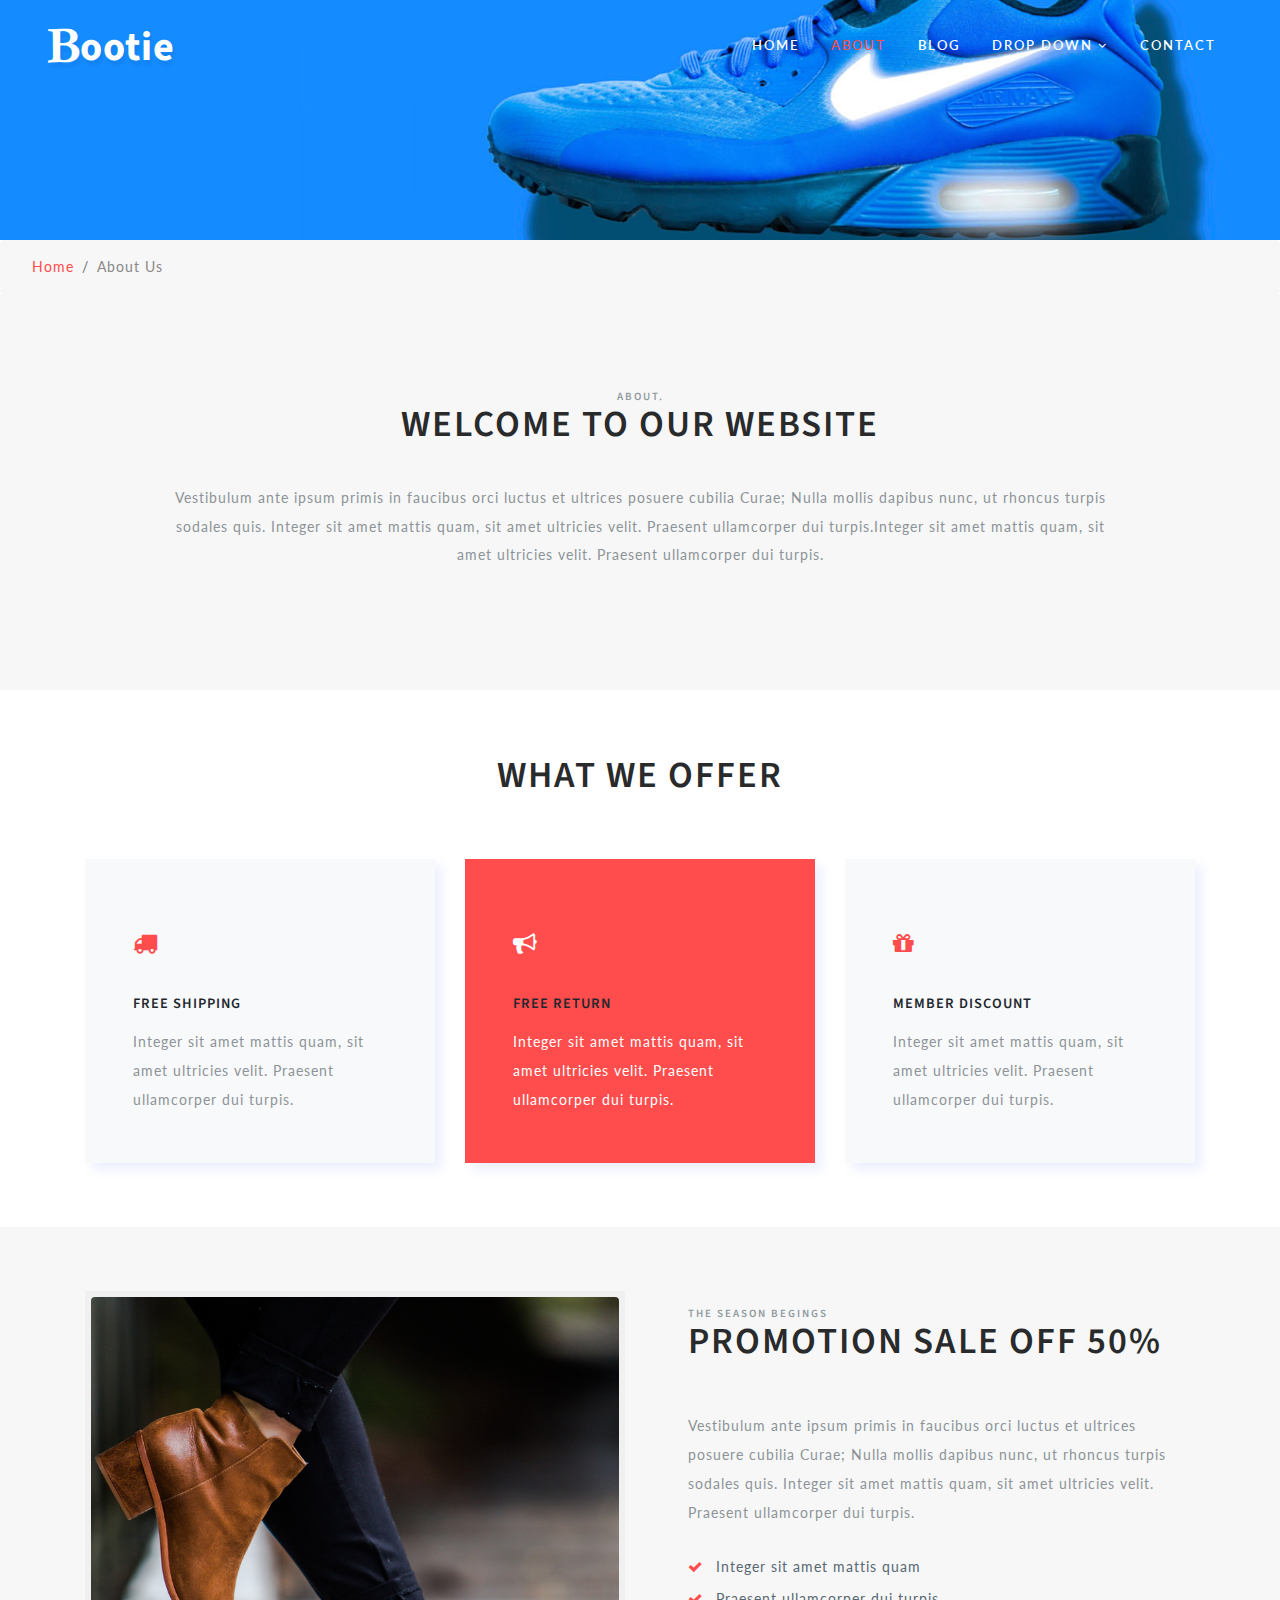
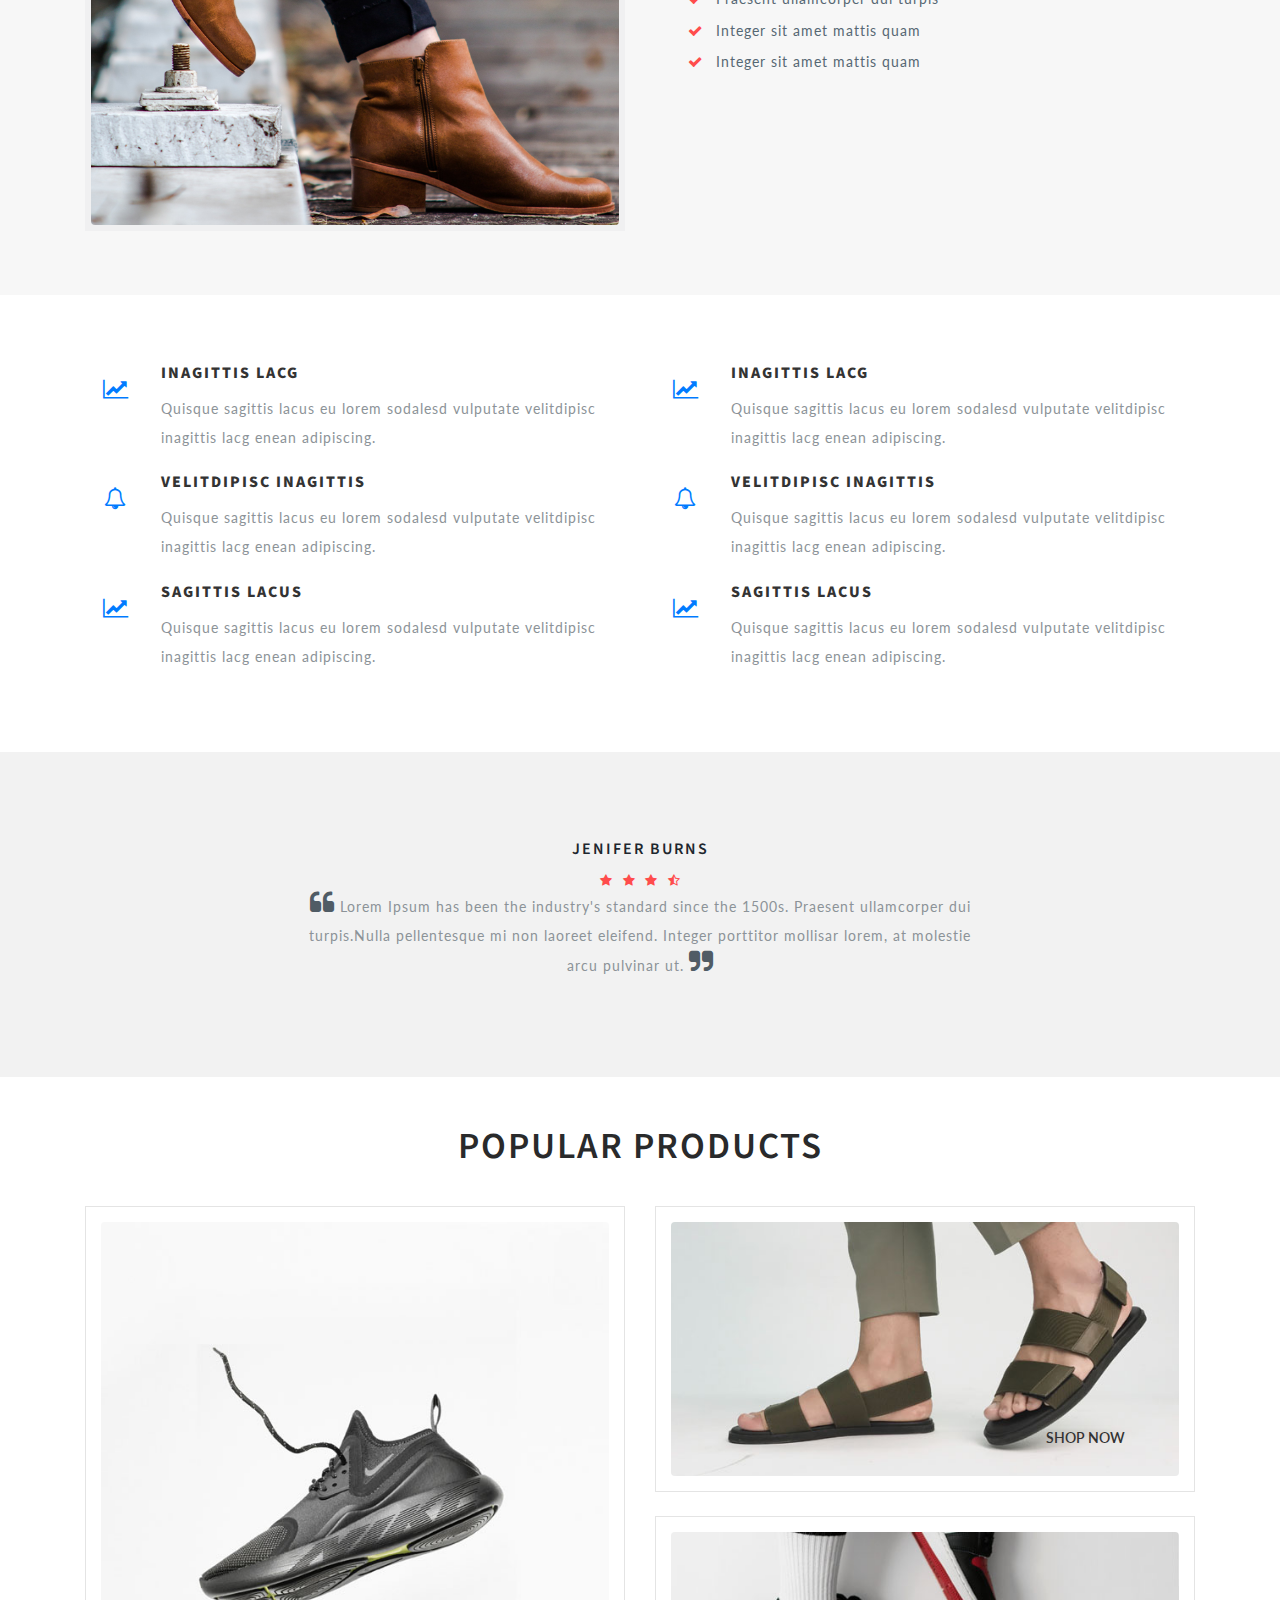
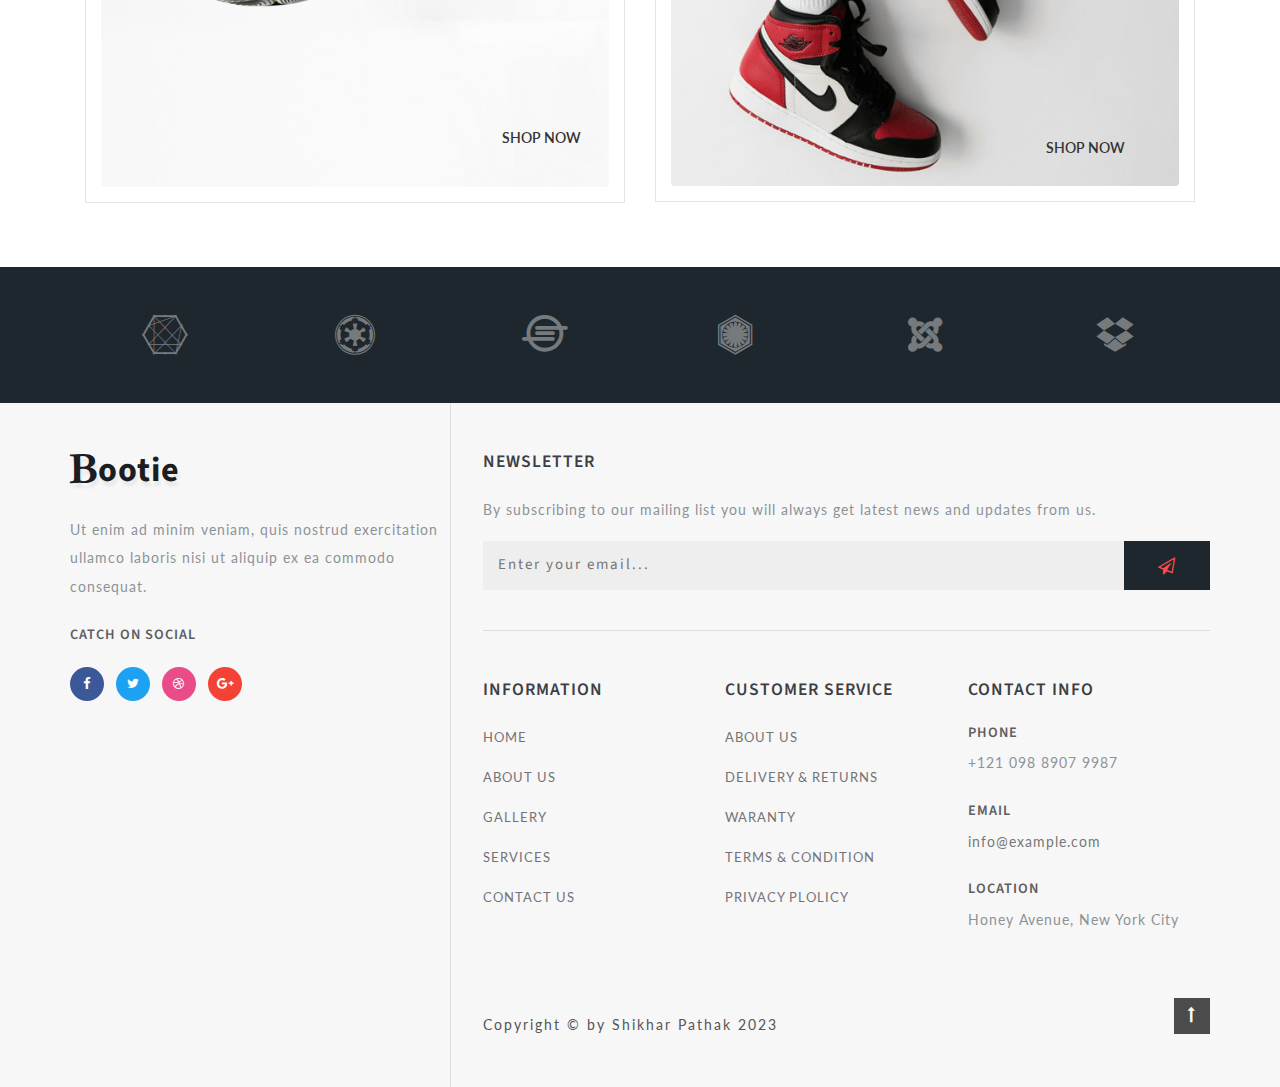
==== commit e3938c87: "2nd commit" ====
--- a/about.html
+++ b/about.html
@@ -476,7 +476,7 @@
 
                     </div>
                     <div class="cpy-right text-left row">
-                        <p class="col-md-10">Copyright &copy; by Shikhar Pathak 
+                        <p class="col-md-10">Copyright &copy; by Shikhar Pathak 2023
                         </p>
                         <!-- move top icon -->
                         <a href="#home" class="move-top text-right col-md-2"><span class="fa fa-long-arrow-up" aria-hidden="true"></span></a>
--- a/css/style.css
+++ b/css/style.css
@@ -1,9 +1,3 @@
-/*--
-	Author: W3Layouts
-	Author URL: http://w3layouts.com
-	License: Creative Commons Attribution 3.0 Unported
-	License URL: http://creativecommons.org/licenses/by/3.0/
---*/
 
 html,
 body {
